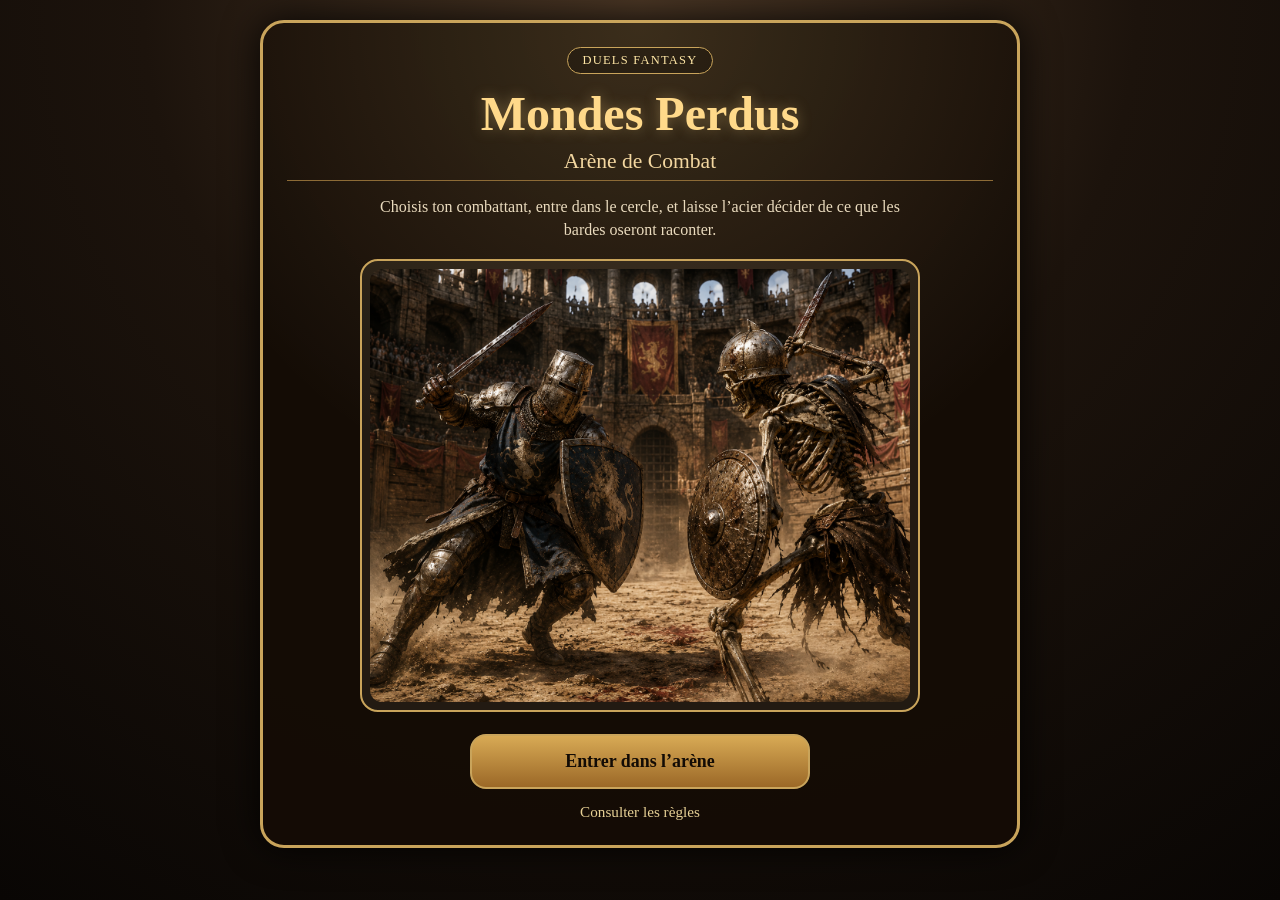
==== index.html @ 5f8d18eb "Update index.html" ====
<!DOCTYPE html>
<html lang="fr">
<head>
  <meta charset="UTF-8" />
  <meta name="viewport" content="width=device-width, initial-scale=1.0" />

  <title>Mondes Perdus - Arène de Combat</title>

   <link rel="stylesheet" href="style.css?v=109">
  
  
</head>

<body>
  <main class="splash">
    <div class="badge">Duels fantasy</div>

    <h1>Mondes Perdus</h1>
    <h2>Arène de Combat</h2>

    <p>
      Choisis ton combattant, entre dans le cercle, et laisse l’acier décider
      de ce que les bardes oseront raconter.
    </p>

    <div class="cover">
      <img src="images/arene1.png" alt="Arène de combat fantasy" />
    </div>

    <a class="arena-button" href="duel.html">
      Entrer dans l’arène
    </a>

    <a class="secondary-link" href="regles.html">
      Consulter les règles
    </a>
  </main>
</body>
</html>
---- style.css ----
/* ============================================================
   MONDES PERDUS - DUELS
   Style global corrige et nettoye
   ============================================================ */

/* ============================================================
   VARIABLES
   ============================================================ */

:root {
  --bg-dark: #090604;
  --bg-mid: #1c130c;
  --bg-warm: #4b3725;

  --panel-bg: rgba(20, 12, 6, 0.94);
  --panel-soft: rgba(255, 244, 210, 0.08);
  --panel-softer: rgba(255, 244, 210, 0.06);
  --panel-dark: rgba(0, 0, 0, 0.24);

  --gold: #c9a45b;
  --gold-light: #ffd98a;
  --gold-soft: #ffe7a6;
  --gold-muted: #8d6b36;

  --text-main: #f5e6c8;
  --text-dark: #120b05;
  --input-bg: #f8ecd0;
  --input-text: #1e1309;

  --success: #b8ffbd;
  --danger: #ffb3a7;

  --red: #ff7777;
  --orange: #ffae4f;
  --blue: #66aaff;
  --yellow: #ffe066;
  --green: #72d672;
  --brown: #c49a6c;
  --pink: #ff88aa;

  --radius-sm: 8px;
  --radius-md: 12px;
  --radius-lg: 18px;

  --shadow-main: 0 0 30px rgba(0, 0, 0, 0.8);
  --shadow-sticky: 0 6px 18px rgba(0, 0, 0, 0.55);

  --max-width: 720px;
  --max-width-duel: 680px;
}

/* ============================================================
   BASE
   ============================================================ */

* {
  box-sizing: border-box;
}

html {
  min-height: 100%;
}

body {
  margin: 0;
  min-height: 100vh;
  padding: 20px;
  display: flex;
  justify-content: center;
  align-items: flex-start;

  font-family: Georgia, "Times New Roman", serif;
  color: var(--text-main);

  background:
    radial-gradient(circle at top, var(--bg-warm) 0, var(--bg-mid) 45%, var(--bg-dark) 100%);
}

.app {
  width: 100%;
  max-width: var(--max-width);
  margin-top: 20px;
  padding: 22px;

  border: 3px solid var(--gold);
  border-radius: var(--radius-lg);
  background: var(--panel-bg);
  box-shadow: var(--shadow-main);
}

h1,
h2,
h3,
p {
  margin-top: 0;
}

h1 {
  text-align: center;
  color: var(--gold-light);
  font-size: 2rem;
}

h2 {
  color: #e7c172;
  font-size: 1.2rem;
  border-bottom: 1px solid var(--gold-muted);
  padding-bottom: 6px;
}

h3 {
  color: var(--gold-light);
}

label {
  display: block;
  margin-top: 14px;
  margin-bottom: 6px;
  font-weight: bold;
}

select,
input,
button {
  width: 100%;
  padding: 12px;
  border-radius: 10px;
  border: 1px solid var(--gold);
  font: inherit;
  font-size: 1rem;
}

select,
input {
  background: var(--input-bg);
  color: var(--input-text);
}

button {
  margin-top: 18px;
  background: linear-gradient(#d8aa55, #9b6827);
  color: var(--text-dark);
  font-weight: bold;
  cursor: pointer;
  transition:
    filter 0.18s ease,
    transform 0.12s ease,
    border-color 0.18s ease,
    background 0.18s ease;
}

button:hover {
  filter: brightness(1.1);
}

button:active {
  transform: translateY(1px);
}

button:disabled {
  opacity: 0.45;
  cursor: not-allowed;
  filter: grayscale(0.4);
}

button:focus-visible,
select:focus-visible,
input:focus-visible,
a:focus-visible {
  outline: 3px solid var(--gold-light);
  outline-offset: 2px;
}

a {
  color: var(--gold-soft);
}

/* ============================================================
   BLOCS GENERIQUES
   ============================================================ */

.panel,
.rules-card,
.home-card,
.character-creation-fields,
.character-tools-panel {
  border: 1px solid var(--gold-muted);
  border-radius: var(--radius-md);
  background: var(--panel-soft);
}

.panel {
  margin-top: 18px;
  padding: 14px;
}

.small {
  font-size: 0.9rem;
  opacity: 0.85;
  text-align: center;
}

.error,
.danger {
  color: var(--danger);
  font-weight: bold;
}

.success {
  color: var(--success);
  font-weight: bold;
}

/* ============================================================
   PAGE ACCUEIL
   ============================================================ */

body:not(.duel-active) .app {
  max-width: var(--max-width);
}

.home-hero {
  text-align: center;
  padding: 18px 12px 14px;
  margin-bottom: 16px;

  border: 2px solid var(--gold);
  border-radius: var(--radius-lg);
  background:
    radial-gradient(circle at top, rgba(255, 217, 138, 0.18), transparent 55%),
    linear-gradient(rgba(60, 38, 18, 0.8), rgba(16, 10, 5, 0.95));
  box-shadow: inset 0 0 20px rgba(255, 217, 138, 0.08);
}

.home-badge {
  display: inline-block;
  margin-bottom: 8px;
  padding: 4px 10px;

  border: 1px solid var(--gold);
  border-radius: 999px;
  background: rgba(0, 0, 0, 0.24);

  color: var(--gold-soft);
  font-size: 0.78rem;
  letter-spacing: 0.08em;
  text-transform: uppercase;
}

.home-hero h1 {
  margin-bottom: 6px;
  font-size: 2.25rem;
  text-shadow: 0 0 12px rgba(255, 217, 138, 0.35);
}

.home-hero #appSubtitle {
  max-width: 420px;
  margin: 0 auto;
  font-size: 0.98rem;
  opacity: 0.92;
}

.home-card {
  margin-top: 12px;
  padding: 12px;
  background:
    linear-gradient(rgba(255, 244, 210, 0.08), rgba(255, 244, 210, 0.03));
}

.home-card h3 {
  margin-bottom: 8px;
  font-size: 1rem;
  border-bottom: 1px solid rgba(201, 164, 91, 0.45);
  padding-bottom: 6px;
}

.home-start-card {
  margin-top: 14px;
  padding: 10px;

  border: 2px solid var(--gold);
  border-radius: 16px;
  background:
    radial-gradient(circle at center, rgba(255, 217, 138, 0.16), transparent 70%),
    rgba(0, 0, 0, 0.22);
}

.home-start-card button {
  margin-top: 0;
  padding: 14px;
  border-radius: 14px;
  font-size: 1.05rem;
}

.home-actions {
  display: grid;
  grid-template-columns: 1fr;
  gap: 8px;
  margin: 10px 0 12px;
}

#setupPanel > h2 {
  text-align: center;
  font-size: 1.25rem;
  margin-bottom: 10px;
}

body:not(.duel-active) #loadMessage {
  margin-top: 12px;
  color: var(--gold-soft);
}

/* ============================================================
   BOUTONS ET LIENS
   ============================================================ */

.button-link {
  display: block;
  width: 100%;
  padding: 10px;

  border: 2px solid var(--gold);
  border-radius: var(--radius-md);
  background: linear-gradient(#3c2f1e, #1f1810);

  color: var(--gold-soft);
  text-align: center;
  text-decoration: none;
  font-weight: bold;
}

button.button-link {
  margin-top: 0;
  cursor: pointer;
}

.button-link:hover {
  filter: brightness(1.15);
}

.secondary-button {
  background: linear-gradient(#4b3f2a, #241b10);
  color: var(--gold-soft);
  border-color: var(--gold);
}

.danger-button {
  background: linear-gradient(#8f3a3a, #4f1f1f);
  color: #ffe8e8;
  border-color: #c95b5b;
}

/* ============================================================
   GESTION PJ
   ============================================================ */

.character-title-row {
  display: flex;
  align-items: center;
  justify-content: space-between;
  gap: 8px;
  margin-top: 12px;
}

.character-title-row label {
  margin-top: 0;
}

.character-title-actions {
  display: flex;
  align-items: center;
  gap: 6px;
}

.small-inline-button {
  width: auto;
  margin: 0;
  padding: 5px 9px;
  border-radius: var(--radius-sm);
  font-size: 0.75rem;
}

.character-buttons {
  display: grid;
  grid-template-columns: 1fr 1fr;
  gap: 6px;
  margin-top: 8px;
}

.character-buttons button {
  margin-top: 0;
  padding: 8px;
  font-size: 0.9rem;
}

.character-management-buttons {
  margin-top: 6px;
}

.character-management-buttons button {
  padding: 7px;
  font-size: 0.85rem;
}

.character-creation-fields {
  margin-top: 8px;
  padding: 8px;
  background: var(--panel-softer);
}

.import-export-buttons {
  grid-template-columns: 1fr 1fr 1fr;
  margin-top: 6px;
}

.import-export-buttons button {
  padding: 7px;
  font-size: 0.78rem;
}

.icon-tool-button {
  width: 34px;
  height: 34px;
  margin: 0;
  padding: 6px;

  display: inline-flex;
  align-items: center;
  justify-content: center;

  border-radius: 10px;
  border: 1px solid var(--gold);
  background: linear-gradient(#3c2f1e, #1f1810);
  color: var(--gold-soft);
}

.icon-tool-button svg {
  width: 20px;
  height: 20px;
  fill: none;
  stroke: currentColor;
  stroke-width: 2;
  stroke-linecap: round;
  stroke-linejoin: round;
}

.icon-tool-button.active {
  background: linear-gradient(#d8aa55, #9b6827);
  color: var(--text-dark);
}

.character-tools-panel {
  margin-top: 8px;
  padding: 8px;
  background: var(--panel-softer);
}

.character-tools-panel .import-export-buttons {
  margin-top: 0;
}

/* ============================================================
   MODE DUEL ACTIF
   ============================================================ */

body.duel-active {
  display: block !important;
  padding: 6px;
}

body.duel-active .app {
  max-width: var(--max-width-duel);
  margin: 0 auto;
  padding: 10px;
  border-radius: var(--radius-md);
}

body.duel-active #setupPanel,
body.duel-active #appSubtitle {
  display: none;
}

body.duel-active h1 {
  font-size: 1.2rem;
  margin-bottom: 4px;
}

body.duel-active h2 {
  font-size: 1rem;
  margin: 4px 0 6px;
  padding-bottom: 4px;
}

body.duel-active .panel {
  margin-top: 8px;
  padding: 8px;
  border-radius: 10px;
}

body.duel-active label {
  margin-top: 8px;
  margin-bottom: 3px;
}

body.duel-active select,
body.duel-active input,
body.duel-active button {
  padding: 8px;
  font-size: 0.95rem;
}

body.duel-active p {
  margin: 5px 0;
}

#duelCompactSummary {
  display: none;
  color: var(--gold-light);
  font-weight: bold;
  margin: 4px 0 8px;
}

body.duel-active #duelCompactSummary {
  display: block;
}

body.duel-active #duelDetails,
body.duel-active #bodyPanel {
  display: none;
}

/* ============================================================
   BARRE FIXE PV
   ============================================================ */

/* Par defaut, le bandeau de duel est invisible, meme si une ancienne regle tente de l'afficher. */
#fixedHpBar,
.fixed-hp-bar {
  display: none !important;
}

body.duel-active #fixedHpBar {
  display: grid !important;
  position: sticky;
  top: 0;
  z-index: 999;

  width: 100%;
  max-width: var(--max-width-duel);
  margin: 0 auto 6px;
  padding: 6px;

  grid-template-columns: 1fr 1fr;
  gap: 6px;

  border: 2px solid var(--gold);
  border-radius: 0 0 var(--radius-md) var(--radius-md);
  background: rgba(12, 7, 3, 0.96);
  box-shadow: var(--shadow-sticky);
}

.hp-box {
  text-align: center;
  border: 1px solid var(--gold-muted);
  border-radius: var(--radius-sm);
  padding: 5px;
  background: var(--panel-soft);
}

.hp-box span {
  display: block;
  font-size: 0.75rem;
  opacity: 0.85;
}

.hp-box strong {
  display: block;
  color: var(--gold-light);
  font-size: 1.15rem;
}

.hp-mini-button {
  grid-column: 1 / -1;
  margin-top: 0;
  padding: 5px;
  border-radius: var(--radius-sm);
  font-size: 0.8rem;
}

.hp-new-duel-button {
  background: linear-gradient(#8f5a3a, #5b2b1f);
  color: #ffe8d0;
  border-color: #c98a5b;
}

.hp-flee-button {
  background: linear-gradient(#4f4f4f, #222222);
  color: var(--text-main);
  border-color: #aaa;
}

.hp-flee-button:hover {
  filter: brightness(1.15);
}

.hp-sheet-button,
.hp-log-button,
.hp-audio-button {
  background: linear-gradient(#3c2f1e, #1f1810);
  color: var(--gold-soft);
  border-color: var(--gold);
}

.hp-log-button.active,
.hp-audio-button.active,
.audio-control-row button.active {
  background: linear-gradient(#d8aa55, #9b6827);
  color: var(--text-dark);
}

.hp-tools {
  grid-column: 1 / -1;
  grid-template-columns: 1fr auto;
  gap: 6px;
}

.hp-tools input,
.hp-tools button {
  margin: 0;
  padding: 6px;
  font-size: 0.85rem;
}

/* Compatibilite si l'ancien wrapper audio existe encore dans le HTML. */
#fixedHpBar .hp-audio-row {
  display: contents;
}

#fixedHpBar .hp-audio-row .hp-mini-button {
  grid-column: auto;
}

/* ============================================================
   STATS / XP / EVOLUTION
   ============================================================ */

.stat-grid {
  display: grid;
  grid-template-columns: repeat(3, 1fr);
  gap: 8px;
  text-align: center;
}

.stat-grid.two {
  grid-template-columns: repeat(2, 1fr);
}

.stat {
  border: 1px solid var(--gold-muted);
  border-radius: 10px;
  padding: 10px;
  background: rgba(0, 0, 0, 0.2);
}

.stat strong {
  display: block;
  color: var(--gold-light);
  font-size: 1.2rem;
}

body.duel-active .stat {
  padding: 6px;
}

body.duel-active .stat strong {
  font-size: 1rem;
}

.xp-panel,
.opponent-instruction-panel,
.combat-end-panel,
.evolution-panel,
.solo-opponent-panel {
  margin: 6px 0 8px;
  padding: 8px;
  border-radius: var(--radius-md);
  text-align: center;
}

.xp-panel {
  border: 1px solid var(--gold);
  background: var(--panel-soft);
}

.xp-panel span,
.opponent-instruction-panel span,
.combat-end-panel span,
.evolution-panel span,
.solo-opponent-panel span {
  display: block;
  font-size: 0.78rem;
  text-transform: uppercase;
  letter-spacing: 0.05em;
  opacity: 0.85;
  margin-bottom: 3px;
}

.xp-panel strong,
.opponent-instruction-panel strong,
.combat-end-panel strong,
.solo-opponent-panel strong {
  display: block;
  color: var(--gold-light);
  line-height: 1.25;
}

.xp-panel strong {
  font-size: 1.4rem;
}

.evolution-panel {
  border: 2px solid var(--green);
  background: rgba(60, 150, 60, 0.18);
}

.evolution-panel span {
  color: #cfffca;
}

.evolution-panel p {
  margin: 4px 0 8px;
  font-size: 0.85rem;
}

.evolution-panel button {
  margin-top: 8px;
}

body.duel-active .xp-panel {
  margin-top: 4px;
  padding: 6px;
}

body.duel-active .xp-panel strong {
  font-size: 1.2rem;
}

/* ============================================================
   TOUR / ACTIONS
   ============================================================ */

.action-screen {
  margin-top: 8px;
  padding: 8px;
  border: 1px solid var(--gold-muted);
  border-radius: 10px;
  background: rgba(0, 0, 0, 0.22);
}

.mode-toggle {
  display: grid;
  grid-template-columns: 1fr 1fr;
  gap: 6px;
  margin-top: 4px;
}

.mode-toggle button {
  margin: 0;
  padding: 10px 6px;
  border: 2px solid var(--gold-muted);
  border-radius: 10px;
  background: var(--panel-soft);
  color: var(--text-main);
  font-size: 0.9rem;
}

.mode-toggle button.active {
  border-color: var(--gold-light);
  background: linear-gradient(#d8aa55, #9b6827);
  color: var(--text-dark);
}

.compact-select {
  padding: 7px 9px;
  min-height: 36px;
  font-size: 0.9rem;
}

.action-select {
  padding: 8px 9px;
  min-height: 38px;
  font-size: 0.9rem;
}

.pg-card {
  text-align: center;
  border: 2px solid var(--gold);
  border-radius: var(--radius-md);
  padding: 8px;
  margin-bottom: 8px;
  background: rgba(255, 217, 138, 0.1);
}

.pg-card span {
  display: block;
  font-size: 0.85rem;
  opacity: 0.85;
  margin-bottom: 2px;
}

.pg-card strong {
  display: block;
  font-size: 2.4rem;
  color: var(--gold-light);
  line-height: 1;
}

.resolve-row {
  display: grid;
  grid-template-columns: 1fr auto;
  gap: 6px;
  align-items: stretch;
}

.resolve-row input,
.resolve-row button {
  margin: 0;
}

.resolve-row button {
  width: auto;
  min-width: 96px;
}

body.duel-active .mode-toggle button {
  padding: 8px 5px;
  font-size: 0.85rem;
}

body.duel-active .compact-select,
body.duel-active .action-select {
  padding: 7px 8px;
  min-height: 34px;
  font-size: 0.88rem;
}

body.duel-active .pg-card strong {
  font-size: 2rem;
}

body.duel-active .resolve-row input,
body.duel-active .resolve-row button {
  padding: 8px;
}

/* ============================================================
   RESTRICTIONS
   ============================================================ */

.restriction-banner {
  margin-top: 8px;
  padding: 8px;

  border: 2px solid var(--gold);
  border-radius: 10px;
  background: var(--panel-soft);

  color: var(--text-main);
  text-align: center;
  font-weight: bold;
  text-transform: uppercase;
  letter-spacing: 0.04em;
}

.restriction-none {
  border-color: var(--gold);
  color: var(--text-main);
}

.restriction-blue {
  border-color: var(--blue);
  background: rgba(60, 120, 220, 0.25);
  color: #cfe6ff;
}

.restriction-red {
  border-color: var(--red);
  background: rgba(180, 40, 40, 0.25);
  color: #ffd0d0;
}

.restriction-orange {
  border-color: var(--orange);
  background: rgba(220, 120, 30, 0.25);
  color: #ffe0b8;
}

.restriction-yellow {
  border-color: var(--yellow);
  background: rgba(190, 160, 40, 0.25);
  color: #fff2a8;
}

.restriction-green {
  border-color: var(--green);
  background: rgba(60, 150, 60, 0.25);
  color: #cfffca;
}

.restriction-brown {
  border-color: var(--brown);
  background: rgba(130, 80, 35, 0.35);
  color: #f0d0a8;
}

.restriction-danger {
  border-color: var(--pink);
  background: rgba(160, 30, 80, 0.28);
  color: #ffd1df;
}

/* ============================================================
   RESULTATS
   ============================================================ */

.result-card {
  display: grid;
  gap: 8px;
}

.result-meta {
  display: flex;
  flex-wrap: wrap;
  gap: 6px;
  justify-content: center;
  font-size: 0.85rem;
}

.result-meta span {
  border: 1px solid var(--gold-muted);
  border-radius: 999px;
  padding: 4px 8px;
  background: var(--panel-soft);
}

.damage-pill {
  text-align: center;
  border: 2px solid var(--gold);
  border-radius: 14px;
  padding: 8px;
  background: rgba(255, 217, 138, 0.12);
}

.damage-pill span {
  display: block;
  font-size: 0.8rem;
  opacity: 0.85;
  text-transform: uppercase;
  letter-spacing: 0.06em;
}

.damage-pill strong {
  display: block;
  color: var(--gold-light);
  font-size: 2.2rem;
  line-height: 1;
}

.damage-pill.no-damage strong {
  font-size: 1.1rem;
}

.score-detail {
  font-size: 0.85rem;
  text-align: center;
  opacity: 0.9;
}

.instruction-card {
  border: 1px solid var(--gold-muted);
  border-radius: var(--radius-md);
  padding: 8px;
  background: rgba(0, 0, 0, 0.22);
}

.instruction-card strong {
  color: var(--gold-light);
}

.result-actions button {
  margin-top: 6px;
}

.solo-result-card {
  border-color: var(--orange);
  background: rgba(220, 120, 30, 0.18);
}

.solo-result-card strong {
  color: var(--gold-light);
}

body.duel-active #resultPanel h2 {
  display: none;
}

body.duel-active .result-card {
  gap: 5px;
}

body.duel-active .result-meta {
  font-size: 0.76rem;
  gap: 4px;
}

body.duel-active .result-meta span {
  padding: 3px 6px;
}

body.duel-active .damage-pill {
  padding: 5px;
  border-radius: 10px;
}

body.duel-active .damage-pill strong {
  font-size: 1.7rem;
}

body.duel-active .damage-pill.no-damage strong {
  font-size: 0.95rem;
}

body.duel-active .score-detail {
  font-size: 0.74rem;
}

body.duel-active .instruction-card {
  padding: 6px;
  font-size: 0.85rem;
}

body.duel-active .result-actions button,
body.duel-active #nextTurnButton {
  margin-top: 5px;
  padding: 8px;
}

/* ============================================================
   IMAGES ET ZOOM
   ============================================================ */

.page-image-box {
  margin: 14px 0;
  padding: 8px;
  border: 1px solid var(--gold);
  border-radius: 14px;
  background: rgba(0, 0, 0, 0.25);
}

.page-image {
  display: block;
  width: 100%;
  border-radius: 10px;
}

.image-priority-box {
  border-width: 2px;
  padding: 4px;
  margin: 4px 0;
  background: rgba(0, 0, 0, 0.35);
}

.priority-image {
  max-height: 56vh;
  object-fit: contain;
  cursor: zoom-in;
}

.priority-image.zoomed-image {
  max-height: none;
  cursor: zoom-out;
}

.image-hint {
  text-align: center;
  font-size: 0.72rem;
  opacity: 0.65;
  margin-top: 3px;
}

.image-zoom-button {
  margin-top: 5px;
  padding: 7px;
  font-size: 0.85rem;
}

body.duel-active .page-image-box {
  margin: 6px 0;
  padding: 4px;
}

body.duel-active .page-image {
  max-height: 34vh;
  object-fit: contain;
}

/* ============================================================
   ZOOM IMAGE - OVERLAY CORRIGÉ
   ============================================================ */

/* Caché par défaut */
#imageOverlay {
  display: none !important;
}

/* Visible uniquement quand JS ajoute cette classe */
#imageOverlay.image-overlay-open {
  display: flex !important;
}

.image-overlay {
  position: fixed;
  inset: 0;
  z-index: 30000;

  flex-direction: column;
  padding: 8px;
  box-sizing: border-box;

  background: #050301;
}

.image-overlay-scroll {
  flex: 1;
  overflow: auto;

  display: flex;
  justify-content: center;
  align-items: center;

  border: 2px solid #c9a45b;
  border-radius: 12px;
  background: rgba(0, 0, 0, 0.45);
  padding: 6px;
  box-sizing: border-box;
}

#overlayImage {
  display: block;
  width: 100%;
  max-width: none;
  height: auto;
  border-radius: 8px;
}

.image-overlay-toolbar {
  flex: 0 0 auto;

  display: grid;
  grid-template-columns: 1fr 1fr 1fr 1.4fr;
  gap: 6px;

  margin-top: 8px;
  padding-bottom: env(safe-area-inset-bottom);
}

.image-overlay-toolbar button {
  margin: 0;
  padding: 10px 6px;
  min-height: 42px;
  font-size: 0.9rem;
}






/* ============================================================
   FIN DE COMBAT
   ============================================================ */

.combat-end-panel {
  border: 2px solid var(--gold-light);
  background: rgba(255, 217, 138, 0.16);
}

.combat-end-panel strong {
  font-size: 1rem;
}

.combat-end-victory {
  border-color: var(--green);
  background: rgba(60, 150, 60, 0.24);
}

.combat-end-draw {
  border-color: var(--yellow);
  background: rgba(190, 160, 40, 0.22);
}

.combat-end-defeat {
  border-color: var(--red);
  background: rgba(180, 40, 40, 0.24);
}

.combat-end-death {
  border-color: var(--pink);
  background: rgba(120, 0, 40, 0.34);
}

.combat-end-flee {
  border-color: #aaa;
  background: rgba(120, 120, 120, 0.22);
}

/* ============================================================
   REGLES
   ============================================================ */

.rules-page {
  max-width: 760px;
}

.rules-card {
  margin: 12px 0;
  padding: 12px;
  background: var(--panel-softer);
}

.rules-card h2 {
  margin-top: 0;
}

.rules-card ul,
.rules-card ol {
  padding-left: 22px;
}

.rules-card li {
  margin: 6px 0;
}

.rules-note {
  font-size: 0.9rem;
  opacity: 0.9;
}

.color-help-grid {
  display: grid;
  grid-template-columns: 1fr;
  gap: 8px;
  margin-top: 10px;
}

.color-help-item {
  padding: 9px;
  border-radius: var(--radius-md);
  border: 2px solid #8d7b28;
  background: var(--panel-softer);
}

.color-help-item strong {
  display: block;
  margin-bottom: 4px;
  font-size: 1rem;
}

.color-help-item span {
  display: block;
  font-size: 0.9rem;
  line-height: 1.35;
}

.color-red {
  border-color: #c84b4b;
}

.color-orange {
  border-color: #d88a32;
}

.color-blue {
  border-color: #4f8fd8;
}

.color-yellow {
  border-color: #d9c14a;
}

.color-green {
  border-color: #63b76c;
}

.color-brown {
  border-color: #9b6a3c;
}

/* ============================================================
   MODALE
   ============================================================ */

.app-modal {
  position: fixed;
  inset: 0;
  z-index: 6000;

  display: flex;
  align-items: center;
  justify-content: center;
  padding: 16px;

  background: rgba(5, 3, 1, 0.82);
}

.app-modal-card {
  width: 100%;
  max-width: 420px;
  padding: 18px;

  border: 3px solid var(--gold);
  border-radius: var(--radius-lg);
  background: rgba(20, 12, 6, 0.98);
  box-shadow: 0 0 32px rgba(0, 0, 0, 0.9);
}

.app-modal-card h2 {
  margin-top: 0;
  color: var(--gold-light);
  text-align: center;
}

.app-modal-card p {
  white-space: pre-line;
  line-height: 1.35;
  text-align: center;
}

.app-modal-actions {
  display: grid;
  grid-template-columns: 1fr 1fr;
  gap: 8px;
  margin-top: 14px;
}

.app-modal-actions button {
  margin-top: 0;
}

#appModalCancelButton {
  background: linear-gradient(#8f3a3a, #4f1f1f);
  color: #ffe8e8;
  border-color: #c95b5b;
}

#appModalOkButton {
  background: linear-gradient(#d8aa55, #9b6827);
  color: var(--text-dark);
}

/* ============================================================
   FICHE PJ
   ============================================================ */

.pj-summary-grid {
  display: grid;
  grid-template-columns: 1fr 1fr;
  gap: 8px;
  margin-top: 10px;
}

.pj-summary-box {
  border: 1px solid var(--gold-muted);
  border-radius: var(--radius-md);
  padding: 10px;
  background: var(--panel-soft);
  text-align: center;
}

.pj-summary-box span {
  display: block;
  font-size: 0.78rem;
  opacity: 0.85;
  text-transform: uppercase;
  letter-spacing: 0.05em;
}

.pj-summary-box strong {
  display: block;
  margin-top: 4px;
  color: var(--gold-light);
  font-size: 1.25rem;
}

.color-summary-grid {
  display: grid;
  grid-template-columns: 1fr 1fr;
  gap: 8px;
  margin-top: 10px;
}

.color-summary-item {
  padding: 9px;
  border: 2px solid var(--gold-muted);
  border-radius: var(--radius-md);
  background: var(--panel-softer);
}

.color-summary-item strong,
.color-summary-item span,
.color-summary-item em {
  display: block;
}

.color-summary-item strong {
  font-size: 1rem;
}

.color-summary-item span,
.color-summary-item em {
  font-size: 0.82rem;
  opacity: 0.9;
}

.table-scroll {
  overflow-x: auto;
}

.evolution-table {
  width: 100%;
  border-collapse: collapse;
  margin-top: 10px;
  font-size: 0.86rem;
}

.evolution-table th,
.evolution-table td {
  border: 1px solid var(--gold-muted);
  padding: 7px;
  text-align: left;
  vertical-align: middle;
}

.evolution-table th {
  color: var(--gold-light);
  background: rgba(0, 0, 0, 0.28);
}

.evolution-table input[type="checkbox"] {
  width: 18px;
  height: 18px;
  accent-color: #d8aa55;
}

.evo-mode-label {
  display: block;
  margin-top: 2px;
  font-size: 0.72rem;
  opacity: 0.75;
}

.evo-color-pill {
  display: inline-block;
  min-width: 70px;
  text-align: center;
  padding: 4px 7px;
  border-radius: 999px;
  font-weight: bold;
  color: var(--text-dark);
}

.evo-color-rouge {
  border-color: var(--red);
  background: rgba(180, 40, 40, 0.34);
}

.evo-color-orange {
  border-color: var(--orange);
  background: rgba(220, 120, 30, 0.34);
}

.evo-color-bleu {
  border-color: var(--blue);
  background: rgba(60, 120, 220, 0.34);
}

.evo-color-jaune {
  border-color: var(--yellow);
  background: rgba(190, 160, 40, 0.34);
}

.evo-color-vert {
  border-color: var(--green);
  background: rgba(60, 150, 60, 0.34);
}

.evo-color-marron {
  border-color: var(--brown);
  background: rgba(130, 80, 35, 0.42);
}

.evo-color-pill.evo-color-rouge {
  background: var(--red);
}

.evo-color-pill.evo-color-orange {
  background: var(--orange);
}

.evo-color-pill.evo-color-bleu {
  background: var(--blue);
}

.evo-color-pill.evo-color-jaune {
  background: var(--yellow);
}

.evo-color-pill.evo-color-vert {
  background: var(--green);
}

.evo-color-pill.evo-color-marron {
  background: var(--brown);
}

/* ============================================================
   SONS
   ============================================================ */

.audio-control-row {
  display: grid;
  grid-template-columns: 1fr 1fr;
  gap: 8px;
  margin-top: 12px;
}

.audio-control-row button {
  margin-top: 0;
}

/* ============================================================
   JOURNAL DE COMBAT
   ============================================================ */

.combat-log-panel {
  margin: 8px 0;
  padding: 9px;
  border: 2px solid var(--gold);
  border-radius: var(--radius-md);
  background: var(--panel-soft);
}

.combat-log-header {
  display: grid;
  grid-template-columns: 1fr auto;
  gap: 8px;
  align-items: center;
  margin-bottom: 8px;
}

.combat-log-header > span {
  color: var(--gold-light);
  font-weight: bold;
  text-transform: uppercase;
  letter-spacing: 0.06em;
}

.combat-log-actions {
  display: flex;
  gap: 6px;
}

.combat-log-actions button {
  width: auto;
  margin: 0;
  padding: 6px 8px;
  font-size: 0.8rem;
}

.combat-log-list {
  display: grid;
  gap: 7px;
  max-height: 45vh;
  overflow-y: auto;
  padding-right: 4px;
}

.combat-log-entry {
  padding: 8px;
  border: 1px solid var(--gold-muted);
  border-radius: 10px;
  background: rgba(0, 0, 0, 0.22);
}

.combat-log-entry-title {
  display: flex;
  justify-content: space-between;
  gap: 8px;
  margin-bottom: 4px;
}

.combat-log-entry-title strong {
  color: var(--gold-light);
}

.combat-log-entry-title span {
  font-size: 0.75rem;
  opacity: 0.7;
}

.combat-log-entry-text {
  font-size: 0.86rem;
  line-height: 1.35;
}

.combat-log-start {
  border-color: var(--gold);
}

.combat-log-turn {
  border-color: var(--blue);
  background: rgba(60, 120, 220, 0.14);
}

.combat-log-damage {
  border-color: var(--orange);
  background: rgba(220, 120, 30, 0.16);
}

.combat-log-victory {
  border-color: var(--green);
  background: rgba(60, 150, 60, 0.18);
}

.combat-log-defeat,
.combat-log-death {
  border-color: var(--red);
  background: rgba(180, 40, 40, 0.18);
}

.combat-log-draw {
  border-color: var(--yellow);
  background: rgba(190, 160, 40, 0.18);
}

.combat-log-flee {
  border-color: #aaa;
  background: rgba(120, 120, 120, 0.18);
}

/* ============================================================
   RESPONSIVE GENERAL
   ============================================================ */

@media (max-width: 560px) {
  body {
    padding: 10px;
  }

  .app {
    padding: 14px;
    margin-top: 10px;
    border-radius: 14px;
  }

  .character-title-row {
    align-items: flex-start;
    flex-direction: column;
  }

  .character-title-actions {
    width: 100%;
    justify-content: flex-start;
    flex-wrap: wrap;
  }

  .character-buttons,
  .import-export-buttons,
  .pj-summary-grid,
  .color-summary-grid {
    grid-template-columns: 1fr;
  }

  .stat-grid,
  .stat-grid.two {
    grid-template-columns: 1fr;
  }

  .resolve-row {
    grid-template-columns: 1fr;
  }

  .resolve-row button {
    width: 100%;
  }

  .home-hero h1 {
    font-size: 1.75rem;
  }

  .audio-control-row {
    grid-template-columns: 1fr;
  }

  .evolution-table {
    font-size: 0.78rem;
  }

  .evolution-table th,
  .evolution-table td {
    padding: 5px;
  }

  .combat-log-header {
    grid-template-columns: 1fr;
  }

  .combat-log-actions {
    display: grid;
    grid-template-columns: 1fr 1fr;
  }

  .combat-log-actions button {
    width: 100%;
  }
}

@media (max-height: 720px) {
  .priority-image {
    max-height: 48vh;
  }

  body.duel-active .instruction-card {
    font-size: 0.8rem;
  }
}



body.duel-active #fixedHpBar .hp-box strong {
  font-size: 0.95rem;
  line-height: 1;
}

/* Tous les boutons du bandeau */
body.duel-active #fixedHpBar .hp-mini-button {
  width: 100%;
  margin: 0;
  padding: 5px 3px;
  min-height: 30px;

  border-radius: 8px;
  font-size: 0.66rem;
  line-height: 1.05;
  text-align: center;
}

/* Placement des boutons */
body.duel-active #fixedHpBar .hp-mini-button[onclick="toggleHpTools()"] {
  grid-column: 1 / 2;
}

body.duel-active #duelAudioToggleButton {
  grid-column: 2 / 3;
}

body.duel-active #duelMusicToggleButton {
  grid-column: 3 / 4;
}

body.duel-active #duelCharacterSheetButton {
  grid-column: 4 / 5;
}

body.duel-active #fixedHpBar .hp-new-duel-button {
  grid-column: 1 / 2;
}

body.duel-active #fixedHpBar .hp-flee-button {
  grid-column: 2 / 3;
}

body.duel-active #combatLogButton {
  grid-column: 1 / 3;
}

body.duel-active #duelRulesButton {
  grid-column: 3 / 5;
}

/* Champ de correction PV */
body.duel-active #hpTools {
  grid-column: 1 / -1;
  display: grid;
  grid-template-columns: 1fr auto;
  gap: 5px;
}

body.duel-active #hpTools input,
body.duel-active #hpTools button {
  margin: 0;
  padding: 6px;
  min-height: 30px;
  font-size: 0.75rem;
}

/* Sur très petits écrans : encore plus compact */
@media (max-width: 420px) {
  body.duel-active #fixedHpBar {
    gap: 4px;
    padding: 4px;
  }

  body.duel-active #fixedHpBar .hp-mini-button {
    font-size: 0.6rem;
    min-height: 28px;
    padding: 4px 2px;
  }

  body.duel-active #fixedHpBar .hp-box {
    min-height: 34px;
  }

  body.duel-active #fixedHpBar .hp-box span {
    font-size: 0.6rem;
  }

  body.duel-active #fixedHpBar .hp-box strong {
    font-size: 0.85rem;
  }
}
/* ============================================================
   BANDEAU DUEL MOBILE SANS AUDIO
   ============================================================ */

#fixedHpBar,
body:not(.duel-active) #fixedHpBar {
  display: none !important;
}

body.duel-active {
  display: block !important;
  padding: 0 6px 6px !important;
}

body.duel-active #fixedHpBar {
  display: grid !important;
  position: sticky;
  top: 0;
  z-index: 9999;

  width: 100%;
  max-width: 680px;
  margin: 0 auto 6px auto;
  padding: 6px;

  grid-template-columns: repeat(4, 1fr);
  gap: 5px;

  background: #100d07;
  border: 2px solid #c9a45b;
  border-top: 0;
  border-radius: 0 0 12px 12px;
  box-shadow: 0 6px 18px rgba(0, 0, 0, 0.85);
  box-sizing: border-box;
}

body.duel-active #fixedHpBar .hp-box {
  padding: 4px;
  min-height: 34px;
  border-radius: 8px;
  background: #18140c;
}

body.duel-active #fixedHpBar .hp-box:first-child {
  grid-column: 1 / 3;
}

body.duel-active #fixedHpBar .hp-box:nth-child(2) {
  grid-column: 3 / 5;
}

body.duel-active #fixedHpBar .hp-box span {
  font-size: 0.62rem;
  line-height: 1;
}

body.duel-active #fixedHpBar .hp-box strong {
  font-size: 0.88rem;
  line-height: 1;
}

body.duel-active #fixedHpBar .hp-mini-button {
  width: 100%;
  margin: 0;
  padding: 5px 3px;
  min-height: 30px;
  border-radius: 8px;
  font-size: 0.66rem;
  line-height: 1.05;
  text-align: center;
}

/* Ligne boutons : PV / Nouveau / Fiche / Fuite */
body.duel-active #fixedHpBar .hp-mini-button[onclick="toggleHpTools()"] {
  grid-column: 1 / 2;
}

body.duel-active #fixedHpBar .hp-new-duel-button {
  grid-column: 2 / 3;
}

body.duel-active #duelCharacterSheetButton {
  grid-column: 3 / 4;
}

body.duel-active #fixedHpBar .hp-flee-button {
  grid-column: 4 / 5;
}

/* Journal en ligne complète */
body.duel-active #combatLogButton {
  grid-column: 1 / 3;
}

/* Champ correction PV */
body.duel-active #hpTools {
  grid-column: 1 / -1;
  display: grid;
  grid-template-columns: 1fr auto;
  gap: 5px;
}

body.duel-active #hpTools input,
body.duel-active #hpTools button {
  margin: 0;
  padding: 6px;
  min-height: 30px;
  font-size: 0.75rem;
}

@media (max-width: 420px) {
  body.duel-active #fixedHpBar {
    gap: 4px;
    padding: 4px;
  }

  body.duel-active #fixedHpBar .hp-mini-button {
    font-size: 0.6rem;
    min-height: 28px;
    padding: 4px 2px;
  }

  body.duel-active #fixedHpBar .hp-box {
    min-height: 32px;
  }

  body.duel-active #fixedHpBar .hp-box span {
    font-size: 0.58rem;
  }

  body.duel-active #fixedHpBar .hp-box strong {
    font-size: 0.82rem;
  }
}
.hp-rules-button {
  background: linear-gradient(#3c2f1e, #1f1810);
  color: #ffe7a6;
  border-color: #c9a45b;
}

.hp-rules-button:hover {
  filter: brightness(1.15);
}
/* ============================================================
   ACCUEIL MASQUÉ PENDANT LE DUEL
   ============================================================ */

body.duel-active .home-hero {
  display: none !important;
}
/* ============================================================
   ACCUEIL
   ============================================================ */
   body.splash-page {
      margin: 0;
      min-height: 100vh;
      font-family: Georgia, "Times New Roman", serif;
      background:
        radial-gradient(circle at top, #4b3725 0, #1c130c 45%, #090604 100%);
      color: #f5e6c8;
      display: flex;
      align-items: center;
      justify-content: center;
      padding: 18px;
      box-sizing: border-box;
    }

    .splash {
      width: 100%;
      max-width: 760px;
      padding: 24px;
      border: 3px solid #c9a45b;
      border-radius: 24px;
      background:
        radial-gradient(circle at top, rgba(255, 217, 138, 0.16), transparent 55%),
        rgba(20, 12, 6, 0.96);
      box-shadow: 0 0 36px rgba(0, 0, 0, 0.85);
      text-align: center;
    }

    .badge {
      display: inline-block;
      margin-bottom: 12px;
      padding: 5px 14px;
      border: 1px solid #c9a45b;
      border-radius: 999px;
      background: rgba(0, 0, 0, 0.25);
      color: #ffe7a6;
      font-size: 0.78rem;
      letter-spacing: 0.1em;
      text-transform: uppercase;
    }

    h1 {
      margin: 0;
      color: #ffd98a;
      font-size: 3rem;
      text-shadow: 0 0 14px rgba(255, 217, 138, 0.35);
    }

    h2 {
      margin: 8px 0 14px;
      color: #f3d7a0;
      font-size: 1.35rem;
      font-weight: normal;
    }

    p {
      max-width: 520px;
      margin: 0 auto 18px;
      line-height: 1.45;
      font-size: 1rem;
      opacity: 0.95;
    }

    .cover {
      margin: 18px auto 22px;
      max-width: 560px;
      padding: 8px;
      border: 2px solid #c9a45b;
      border-radius: 18px;
      background: rgba(255, 244, 210, 0.06);
    }

    .cover img {
      display: block;
      width: 100%;
      height: auto;
      border-radius: 12px;
    }

    .arena-button {
      display: block;
      width: 100%;
      max-width: 340px;
      margin: 0 auto;
      padding: 15px 18px;
      border: 2px solid #c9a45b;
      border-radius: 16px;
      background: linear-gradient(#d8aa55, #9b6827);
      color: #120b05;
      font-weight: bold;
      font-size: 1.12rem;
      text-decoration: none;
      box-sizing: border-box;
    }

    .arena-button:hover {
      filter: brightness(1.1);
    }

    .secondary-link {
      display: inline-block;
      margin-top: 14px;
      color: #ffe7a6;
      text-decoration: none;
      font-size: 0.95rem;
      opacity: 0.9;
    }

    .secondary-link:hover {
      text-decoration: underline;
    }

    @media (max-width: 560px) {
      .splash {
        padding: 18px 14px;
        border-radius: 18px;
      }

      h1 {
        font-size: 2.2rem;
      }

      h2 {
        font-size: 1.1rem;
      }

      p {
        font-size: 0.95rem;
      }

      .arena-button {
        font-size: 1rem;
        padding: 13px 14px;
      }
    }
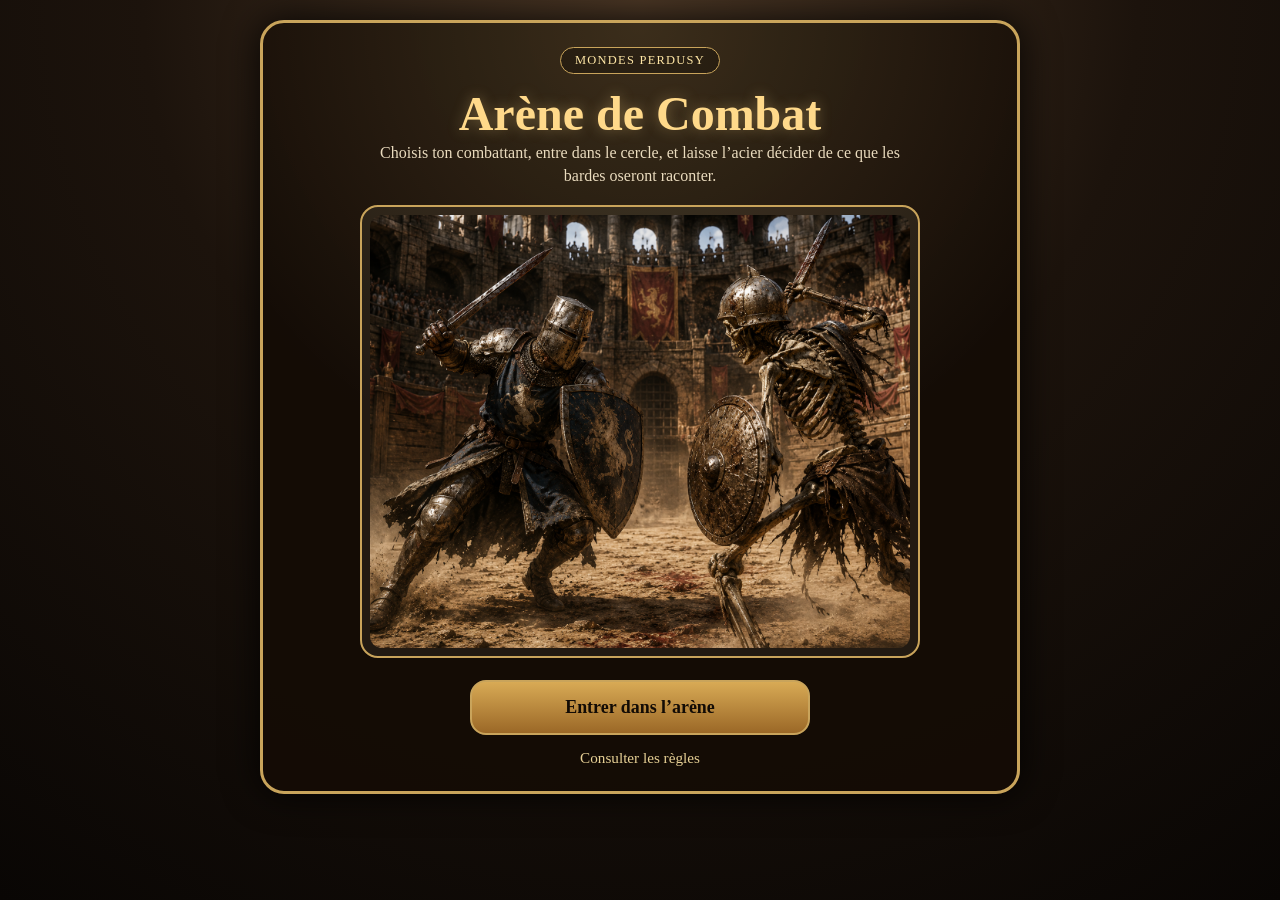
==== commit 3848774c: "Update title and badge text in index.html" ====
--- a/index.html
+++ b/index.html
@@ -6,18 +6,17 @@
 
   <title>Mondes Perdus - Arène de Combat</title>
 
-   <link rel="stylesheet" href="style.css?v=109">
+   <link rel="stylesheet" href="style.css?v=111">
   
   
 </head>
 
 <body>
   <main class="splash">
-    <div class="badge">Duels fantasy</div>
+    <div class="badge">Mondes Perdusy</div>
 
-    <h1>Mondes Perdus</h1>
-    <h2>Arène de Combat</h2>
-
+    <h1>Arène de Combat</h1>
+  
     <p>
       Choisis ton combattant, entre dans le cercle, et laisse l’acier décider
       de ce que les bardes oseront raconter.
--- a/style.css
+++ b/style.css
@@ -1978,6 +1978,34 @@
 
 body.duel-active .home-hero {
   display: none !important;
+}
+/* ============================================================
+   TITRE SIMPLE PAGE DUEL
+   ============================================================ */
+
+.duel-page-title {
+  text-align: center;
+  margin: 0 0 12px;
+  padding-bottom: 8px;
+  border-bottom: 1px solid rgba(201, 164, 91, 0.45);
+}
+
+.duel-page-title h1 {
+  margin: 0;
+  color: #ffd98a;
+  font-size: 1.65rem;
+  letter-spacing: 0.04em;
+  text-shadow: 0 0 10px rgba(255, 217, 138, 0.25);
+}
+
+/* En plein duel, titre très discret */
+body.duel-active .duel-page-title {
+  margin-bottom: 4px;
+  padding-bottom: 4px;
+}
+
+body.duel-active .duel-page-title h1 {
+  font-size: 1.05rem;
 }
 /* ============================================================
    ACCUEIL
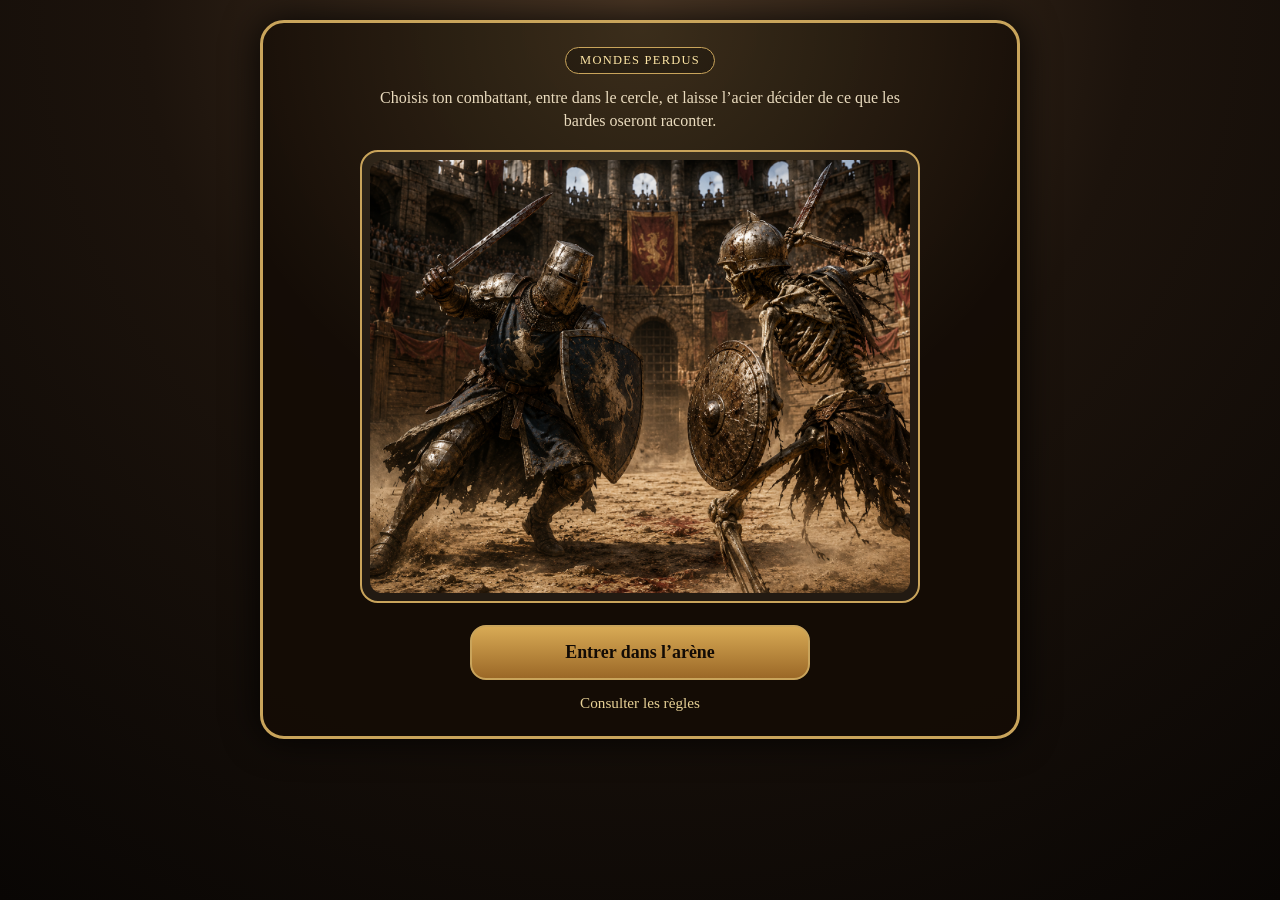
==== commit 0f89c756: "Update index.html" ====
--- a/index.html
+++ b/index.html
@@ -13,9 +13,7 @@
 
 <body>
   <main class="splash">
-    <div class="badge">Mondes Perdusy</div>
-
-    <h1>Arène de Combat</h1>
+    <div class="badge">Mondes Perdus</div>
   
     <p>
       Choisis ton combattant, entre dans le cercle, et laisse l’acier décider
